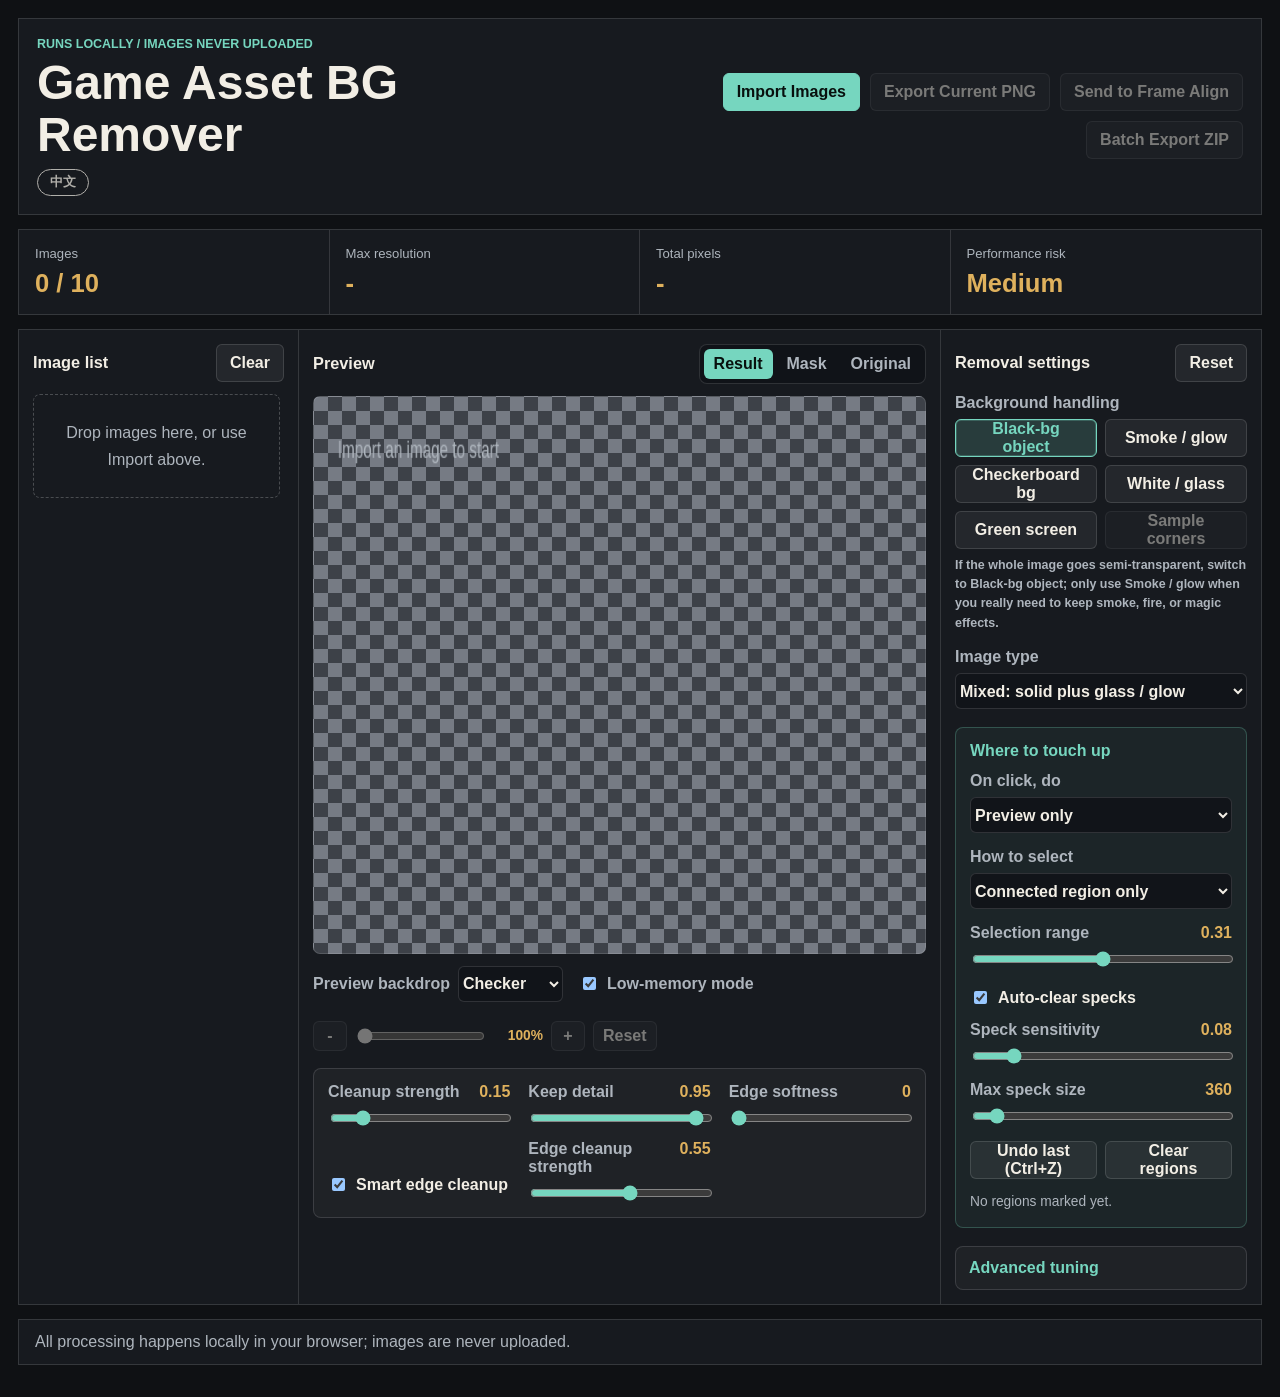
==== index.en.html @ 78a51a3d "Add smoother preview zoom and undo shortcut" ====
<!doctype html>
<html lang="en">
<head>
  <meta charset="utf-8">
  <meta name="viewport" content="width=device-width, initial-scale=1">
  <title>Game Asset BG Remover</title>
  <meta name="description" content="A local, in-browser game-asset background remover supporting black, white, green-screen, checkerboard, and color-pick backgrounds, with click-to-touch-up and batch transparent-PNG export.">
  <link rel="stylesheet" href="./styles.css">
</head>
<body>
  <main class="app">
    <header class="topbar">
      <div>
        <p class="eyebrow">Runs locally / images never uploaded</p>
        <h1>Game Asset BG Remover</h1>
        <a class="lang-switch" href="./index.html">中文</a>
      </div>
      <div class="actions">
        <label class="button primary">
          Import Images
          <input id="fileInput" type="file" accept="image/png,image/jpeg,image/webp" multiple>
        </label>
        <button id="exportCurrent" type="button">Export Current PNG</button>
        <button id="sendToAlign" type="button">Send to Frame Align</button>
        <button id="exportZip" type="button">Batch Export ZIP</button>
      </div>
    </header>

    <section class="status-grid" aria-label="Batch status">
      <div>
        <span>Images</span>
        <strong id="countStat">0 / 10</strong>
      </div>
      <div>
        <span>Max resolution</span>
        <strong id="maxSizeStat">-</strong>
      </div>
      <div>
        <span>Total pixels</span>
        <strong id="pixelStat">-</strong>
      </div>
      <div>
        <span>Performance risk</span>
        <strong id="riskStat">Awaiting import</strong>
      </div>
    </section>

    <section id="riskPanel" class="notice" hidden></section>

    <section id="dropZone" class="workspace">
      <aside class="queue" aria-label="Image list">
        <div class="panel-head">
          <h2>Image list</h2>
          <button id="clearAll" type="button">Clear</button>
        </div>
        <div id="thumbList" class="thumb-list">
          <div class="empty">Drop images here, or use Import above.</div>
        </div>
      </aside>

      <section class="preview-panel" aria-label="Preview">
        <div class="panel-head">
          <h2 id="previewTitle">Preview</h2>
          <div class="segmented" role="group" aria-label="Preview mode">
            <button class="active" type="button" data-view="result">Result</button>
            <button type="button" data-view="mask">Mask</button>
            <button type="button" data-view="original">Original</button>
          </div>
        </div>
        <div id="canvasWrap" class="canvas-wrap checker">
          <canvas id="previewCanvas"></canvas>
        </div>
        <div class="preview-tools">
          <label>
            Preview backdrop
            <select id="previewBg">
              <option value="checker">Checker</option>
              <option value="game">Game dark</option>
              <option value="black">Black</option>
              <option value="white">White</option>
            </select>
          </label>
          <label class="inline-check">
            <input id="lowMemory" type="checkbox" checked>
            Low-memory mode
          </label>
          <div class="zoom-controls" aria-label="Preview zoom">
            <button id="zoomOut" type="button" aria-label="Zoom out preview">-</button>
            <input id="zoomLevel" type="range" min="1" max="8" step="0.05" value="1" aria-label="Preview zoom level">
            <strong id="zoomValue">100%</strong>
            <button id="zoomIn" type="button" aria-label="Zoom in preview">+</button>
            <button id="zoomReset" type="button">Reset</button>
          </div>
        </div>
        <div class="quick-controls" aria-label="Common adjustments">
          <div class="slider">
            <label for="interiorCleanup">Cleanup strength <strong id="interiorCleanupValue">0.45</strong></label>
            <input id="interiorCleanup" type="range" min="0" max="1" step="0.05" value="0.45">
          </div>
          <div class="slider">
            <label for="solidProtect">Keep detail <strong id="solidProtectValue">0.55</strong></label>
            <input id="solidProtect" type="range" min="0" max="1" step="0.05" value="0.55">
          </div>
          <div class="slider">
            <label for="feather">Edge softness <strong id="featherValue">0</strong></label>
            <input id="feather" type="range" min="0" max="8" step="1" value="0">
          </div>
          <label class="inline-check region-check">
            <input id="smartEdgeCleanup" type="checkbox" checked>
            Smart edge cleanup
          </label>
          <div class="slider">
            <label for="edgeCleanupStrength">Edge cleanup strength <strong id="edgeCleanupStrengthValue">0.75</strong></label>
            <input id="edgeCleanupStrength" type="range" min="0" max="1" step="0.05" value="0.75">
          </div>
        </div>
      </section>

      <aside class="controls" aria-label="Removal settings">
        <div class="panel-head">
        <h2>Removal settings</h2>
          <button id="resetSettings" type="button">Reset</button>
        </div>

        <input id="mode" type="hidden" value="black">

        <div class="field mode-field">
          <span>Background handling</span>
          <div class="preset-row mode-presets" role="group" aria-label="Background handling">
            <button type="button" data-preset="blackFx">Black-bg object</button>
            <button type="button" data-preset="smoke">Smoke / glow</button>
            <button type="button" data-preset="checker">Checkerboard bg</button>
            <button type="button" data-preset="glass">White / glass</button>
            <button type="button" data-preset="green">Green screen</button>
            <button id="sampleCorner" type="button">Sample corners</button>
          </div>
          <small class="field-note">If the whole image goes semi-transparent, switch to Black-bg object; only use Smoke / glow when you really need to keep smoke, fire, or magic effects.</small>
        </div>

        <label class="field">
          Image type
          <select id="alphaMode">
            <option value="mixed">Mixed: solid plus glass / glow</option>
            <option value="effect">Mostly smoke / glow</option>
            <option value="cutout">Mostly solid objects</option>
          </select>
        </label>

        <div class="region-box">
          <h3>Where to touch up</h3>
          <label class="field">
            On click, do
            <select id="regionTool">
              <option value="none">Preview only</option>
              <option value="clear">Click to clear residue</option>
              <option value="glass">This is glass / smoke</option>
              <option value="protect">Keep this untouched</option>
            </select>
          </label>
          <label class="field">
            How to select
            <select id="selectMode">
              <option value="connected">Connected region only</option>
              <option value="similar">Similar colors across image</option>
            </select>
          </label>
          <div class="slider">
            <label for="regionTolerance">Selection range <strong id="regionToleranceValue">0.12</strong></label>
            <input id="regionTolerance" type="range" min="0.02" max="0.6" step="0.01" value="0.12">
          </div>
          <label class="inline-check region-check">
            <input id="autoDarkCleanup" type="checkbox" checked>
            Auto-clear specks
          </label>
          <div class="slider">
            <label for="darkThreshold">Speck sensitivity <strong id="darkThresholdValue">0.12</strong></label>
            <input id="darkThreshold" type="range" min="0.02" max="0.45" step="0.01" value="0.12">
          </div>
          <div class="slider">
            <label for="darkIslandMax">Max speck size <strong id="darkIslandMaxValue">600</strong></label>
            <input id="darkIslandMax" type="range" min="20" max="5000" step="20" value="600">
          </div>
          <div class="region-actions">
            <button id="undoRegion" type="button" aria-keyshortcuts="Control+Z">Undo last (Ctrl+Z)</button>
            <button id="clearRegions" type="button">Clear regions</button>
          </div>
          <p id="regionSummary" class="region-summary">No regions marked yet.</p>
        </div>

        <details class="advanced-box">
          <summary>Advanced tuning</summary>
          <div class="field color-row advanced-color">
            <label>
              Custom background color
              <input id="customColor" type="color" value="#000000">
            </label>
            <span class="field-note">Usually not needed; picking a color switches to custom-background mode.</span>
          </div>
          <div class="slider">
            <label for="exposure">Faint-glow retention <strong id="exposureValue">0.00</strong></label>
            <input id="exposure" type="range" min="-2" max="2" step="0.05" value="0">
          </div>
          <div class="slider">
            <label for="gamma">Alpha gradation <strong id="gammaValue">1.00</strong></label>
            <input id="gamma" type="range" min="0.3" max="3" step="0.05" value="1">
          </div>
          <div class="slider">
            <label for="blackPoint">Crush black bg <strong id="blackPointValue">0.02</strong></label>
            <input id="blackPoint" type="range" min="0" max="0.8" step="0.01" value="0.02">
          </div>
          <div class="slider">
            <label for="whitePoint">Highlight retention <strong id="whitePointValue">1.00</strong></label>
            <input id="whitePoint" type="range" min="0.2" max="1" step="0.01" value="1">
          </div>
          <div class="slider">
            <label for="alphaStrength">Alpha strength <strong id="alphaStrengthValue">1.00</strong></label>
            <input id="alphaStrength" type="range" min="0.2" max="2" step="0.05" value="1">
          </div>
          <div class="slider">
            <label for="tolerance">Background threshold <strong id="toleranceValue">0.22</strong></label>
            <input id="tolerance" type="range" min="0.02" max="0.8" step="0.01" value="0.22">
          </div>
          <div class="slider">
            <label for="despill">De-spill green / cyan <strong id="despillValue">0.45</strong></label>
            <input id="despill" type="range" min="0" max="1" step="0.05" value="0.45">
          </div>
        </details>

      </aside>
    </section>

    <footer class="foot">
      <span id="message">All processing happens locally in your browser; images are never uploaded.</span>
    </footer>
  </main>

  <script src="./app.en.js"></script>
</body>
</html>
---- styles.css ----
:root {
  color-scheme: dark;
  --bg: #0f1114;
  --panel: #171a1f;
  --panel-soft: #1d2229;
  --ink: #f2eee5;
  --muted: #aeb5bd;
  --line: rgba(255, 255, 255, 0.13);
  --accent: #76d6bf;
  --amber: #dfb15d;
  --danger: #ee6d6d;
  --ok: #8bd67a;
}

* {
  box-sizing: border-box;
}

body {
  margin: 0;
  min-height: 100vh;
  background: var(--bg);
  color: var(--ink);
  font-family: "Noto Sans TC", "Microsoft JhengHei", Arial, sans-serif;
  letter-spacing: 0;
}

button,
select,
input {
  font: inherit;
}

button,
.button {
  display: inline-flex;
  align-items: center;
  justify-content: center;
  min-height: 38px;
  border: 1px solid var(--line);
  border-radius: 6px;
  padding: 0 13px;
  background: rgba(255, 255, 255, 0.06);
  color: var(--ink);
  cursor: pointer;
  font-weight: 800;
}

button:hover,
.button:hover {
  border-color: rgba(118, 214, 191, 0.7);
  background: rgba(118, 214, 191, 0.12);
}

button:disabled {
  opacity: 0.45;
  cursor: not-allowed;
}

select,
input[type="color"] {
  min-height: 36px;
  border: 1px solid var(--line);
  border-radius: 6px;
  background: #111419;
  color: var(--ink);
}

input[type="range"] {
  width: 100%;
  accent-color: var(--accent);
}

input[type="file"] {
  display: none;
}

.app {
  min-height: 100vh;
  display: grid;
  grid-template-rows: auto auto auto 1fr auto;
  gap: 14px;
  padding: 18px;
}

.topbar,
.status-grid,
.workspace,
.notice,
.foot {
  border: 1px solid var(--line);
  background: var(--panel);
}

.topbar {
  display: flex;
  align-items: center;
  justify-content: space-between;
  gap: 18px;
  padding: 18px;
}

.eyebrow {
  margin: 0 0 6px;
  color: var(--accent);
  font-size: 0.78rem;
  font-weight: 900;
  text-transform: uppercase;
}

h1,
h2,
p {
  margin-top: 0;
}

h1 {
  margin-bottom: 0;
  font-size: clamp(1.7rem, 4vw, 3rem);
  line-height: 1.08;
}

h2 {
  margin-bottom: 0;
  font-size: 1.02rem;
}

.actions {
  display: flex;
  flex-wrap: wrap;
  gap: 10px;
  justify-content: flex-end;
}

.primary {
  border-color: var(--accent);
  background: var(--accent);
  color: #08100e;
}

.status-grid {
  display: grid;
  grid-template-columns: repeat(4, minmax(0, 1fr));
}

.status-grid div {
  min-height: 78px;
  padding: 16px;
  border-right: 1px solid var(--line);
}

.status-grid div:last-child {
  border-right: 0;
}

.status-grid span {
  display: block;
  margin-bottom: 8px;
  color: var(--muted);
  font-size: 0.82rem;
}

.status-grid strong {
  color: var(--amber);
  font-size: clamp(1.1rem, 2.4vw, 1.6rem);
}

.notice {
  padding: 14px 16px;
  color: #f7dfb7;
  line-height: 1.65;
}

.notice.high {
  border-color: rgba(238, 109, 109, 0.7);
  color: #ffd4d4;
}

.workspace {
  min-height: 0;
  display: grid;
  grid-template-columns: 280px minmax(360px, 1fr) 320px;
}

.queue,
.preview-panel,
.controls {
  min-height: 0;
  padding: 14px;
}

.queue,
.preview-panel {
  border-right: 1px solid var(--line);
}

.panel-head {
  display: flex;
  align-items: center;
  justify-content: space-between;
  gap: 12px;
  margin-bottom: 12px;
}

.thumb-list {
  display: grid;
  gap: 10px;
  max-height: calc(100vh - 330px);
  overflow: auto;
  padding-right: 4px;
}

.thumb {
  display: grid;
  grid-template-columns: 58px 1fr;
  gap: 10px;
  align-items: center;
  padding: 8px;
  border: 1px solid var(--line);
  border-radius: 7px;
  background: rgba(255, 255, 255, 0.035);
  cursor: pointer;
}

.thumb.active {
  border-color: var(--accent);
  background: rgba(118, 214, 191, 0.1);
}

.thumb img {
  width: 58px;
  height: 58px;
  object-fit: contain;
  border: 1px solid var(--line);
  background:
    linear-gradient(45deg, #444 25%, transparent 25%),
    linear-gradient(-45deg, #444 25%, transparent 25%),
    linear-gradient(45deg, transparent 75%, #444 75%),
    linear-gradient(-45deg, transparent 75%, #444 75%);
  background-color: #777;
  background-size: 16px 16px;
  background-position: 0 0, 0 8px, 8px -8px, -8px 0;
}

.thumb b,
.thumb span {
  display: block;
  overflow: hidden;
  text-overflow: ellipsis;
  white-space: nowrap;
}

.thumb b {
  margin-bottom: 4px;
  font-size: 0.86rem;
}

.thumb span {
  color: var(--muted);
  font-size: 0.78rem;
}

.empty {
  padding: 24px 14px;
  border: 1px dashed rgba(255, 255, 255, 0.22);
  border-radius: 7px;
  color: var(--muted);
  line-height: 1.7;
  text-align: center;
}

.segmented {
  display: inline-flex;
  gap: 4px;
  padding: 4px;
  border: 1px solid var(--line);
  border-radius: 8px;
  background: #101318;
}

.segmented button {
  min-height: 30px;
  border: 0;
  padding: 0 10px;
  background: transparent;
  color: var(--muted);
}

.segmented button.active {
  background: var(--accent);
  color: #08100e;
}

.canvas-wrap {
  height: min(62vh, 620px);
  min-height: 330px;
  display: grid;
  place-items: center;
  border: 1px solid var(--line);
  border-radius: 7px;
  overflow: hidden;
  background-color: #20242b;
}

.canvas-wrap.checker {
  background:
    linear-gradient(45deg, #3d4148 25%, transparent 25%),
    linear-gradient(-45deg, #3d4148 25%, transparent 25%),
    linear-gradient(45deg, transparent 75%, #3d4148 75%),
    linear-gradient(-45deg, transparent 75%, #3d4148 75%);
  background-color: #767b84;
  background-size: 28px 28px;
  background-position: 0 0, 0 14px, 14px -14px, -14px 0;
}

.canvas-wrap.black {
  background: #000;
}

.canvas-wrap.white {
  background: #f7f4ee;
}

.canvas-wrap.game {
  background:
    linear-gradient(0deg, rgba(118, 214, 191, 0.12), transparent 48%),
    #101522;
}

canvas {
  width: 100%;
  height: 100%;
  image-rendering: auto;
}

.canvas-wrap.zoomed canvas {
  cursor: crosshair;
}

.canvas-wrap.panning canvas {
  cursor: move;
}

.preview-tools {
  display: flex;
  flex-wrap: wrap;
  align-items: center;
  gap: 16px;
  margin-top: 12px;
  color: var(--muted);
}

.preview-tools label,
.inline-check {
  display: inline-flex;
  align-items: center;
  gap: 8px;
  font-weight: 800;
}

.zoom-controls {
  display: inline-flex;
  align-items: center;
  gap: 8px;
  min-height: 36px;
}

.zoom-controls button {
  min-width: 34px;
  min-height: 30px;
  padding: 0 9px;
}

.zoom-controls input {
  width: 128px;
}

.zoom-controls strong {
  min-width: 48px;
  color: var(--amber);
  font-size: 0.86rem;
  text-align: right;
}

.quick-controls {
  display: grid;
  grid-template-columns: repeat(3, minmax(160px, 1fr));
  gap: 12px 18px;
  margin-top: 14px;
  padding: 14px;
  border: 1px solid var(--line);
  border-radius: 8px;
  background: rgba(255, 255, 255, 0.035);
}

.quick-presets {
  grid-column: 1 / -1;
  margin: 0;
}

.quick-controls .slider {
  margin-bottom: 0;
}

.quick-controls .region-check {
  align-self: end;
  min-height: 36px;
  margin: 0;
}

.field,
.slider {
  display: grid;
  gap: 7px;
  margin-bottom: 15px;
  color: var(--muted);
  font-weight: 800;
}

.color-row {
  grid-template-columns: 1fr auto;
  align-items: end;
}

.color-row label {
  display: grid;
  gap: 7px;
}

.slider label {
  display: flex;
  justify-content: space-between;
  gap: 10px;
}

.slider strong {
  color: var(--amber);
}

.preset-row {
  display: grid;
  grid-template-columns: repeat(2, minmax(0, 1fr));
  gap: 8px;
  margin-top: 18px;
}

.mode-presets {
  margin-top: 0;
}

.preset-row button.active,
#sampleCorner.active {
  border-color: var(--accent);
  background: rgba(118, 214, 191, 0.18);
  color: var(--accent);
  box-shadow: inset 0 0 0 1px rgba(118, 214, 191, 0.25);
}

.field-note {
  color: var(--muted);
  font-size: 0.78rem;
  font-weight: 700;
  line-height: 1.55;
}

.advanced-color {
  grid-template-columns: 1fr;
  margin: 4px 13px 14px;
  padding-bottom: 14px;
  border-bottom: 1px solid var(--line);
}

.advanced-box .advanced-color + .slider {
  padding-top: 4px;
}

.region-box {
  margin: 18px 0;
  padding: 14px;
  border: 1px solid rgba(118, 214, 191, 0.26);
  border-radius: 8px;
  background: rgba(118, 214, 191, 0.06);
}

.region-box h3 {
  margin: 0 0 12px;
  color: var(--accent);
  font-size: 1rem;
}

.region-actions {
  display: grid;
  grid-template-columns: repeat(2, minmax(0, 1fr));
  gap: 8px;
  margin-top: 10px;
}

.region-check {
  margin: 4px 0 14px;
  color: var(--ink);
}

.region-summary {
  margin: 12px 0 0;
  color: var(--muted);
  font-size: 0.86rem;
  line-height: 1.6;
}

.advanced-box {
  margin-top: 16px;
  border: 1px solid var(--line);
  border-radius: 8px;
  background: rgba(255, 255, 255, 0.035);
}

.advanced-box summary {
  min-height: 42px;
  display: flex;
  align-items: center;
  padding: 0 13px;
  color: var(--accent);
  cursor: pointer;
  font-weight: 900;
}

.advanced-box .slider {
  margin: 0;
  padding: 0 13px 14px;
}

.advanced-box .slider:first-of-type {
  padding-top: 4px;
}

.foot {
  min-height: 46px;
  display: flex;
  align-items: center;
  padding: 0 16px;
  color: var(--muted);
}

.drop-active {
  outline: 2px solid var(--accent);
  outline-offset: -6px;
}

@media (max-width: 1120px) {
  .workspace {
    grid-template-columns: 240px minmax(320px, 1fr);
  }

  .controls {
    grid-column: 1 / -1;
    border-top: 1px solid var(--line);
  }
}

@media (max-width: 760px) {
  .app {
    padding: 10px;
  }

  .topbar {
    align-items: stretch;
    flex-direction: column;
  }

  .actions {
    justify-content: stretch;
  }

  .actions button,
  .actions .button {
    flex: 1 1 140px;
  }

  .status-grid,
  .workspace {
    grid-template-columns: 1fr;
  }

  .status-grid div,
  .queue,
  .preview-panel {
    border-right: 0;
    border-bottom: 1px solid var(--line);
  }

  .canvas-wrap {
    min-height: 280px;
    height: 48vh;
  }

  .quick-controls {
    grid-template-columns: 1fr;
  }

  .zoom-controls {
    width: 100%;
  }

  .zoom-controls input {
    flex: 1;
    min-width: 96px;
  }
}


.lang-switch {
  display: inline-block;
  margin-top: 8px;
  padding: 4px 12px;
  border: 1px solid currentColor;
  border-radius: 999px;
  color: inherit;
  font-size: 0.8rem;
  font-weight: 700;
  text-decoration: none;
  opacity: 0.7;
  transition: opacity 0.2s ease;
}
.lang-switch:hover {
  opacity: 1;
}
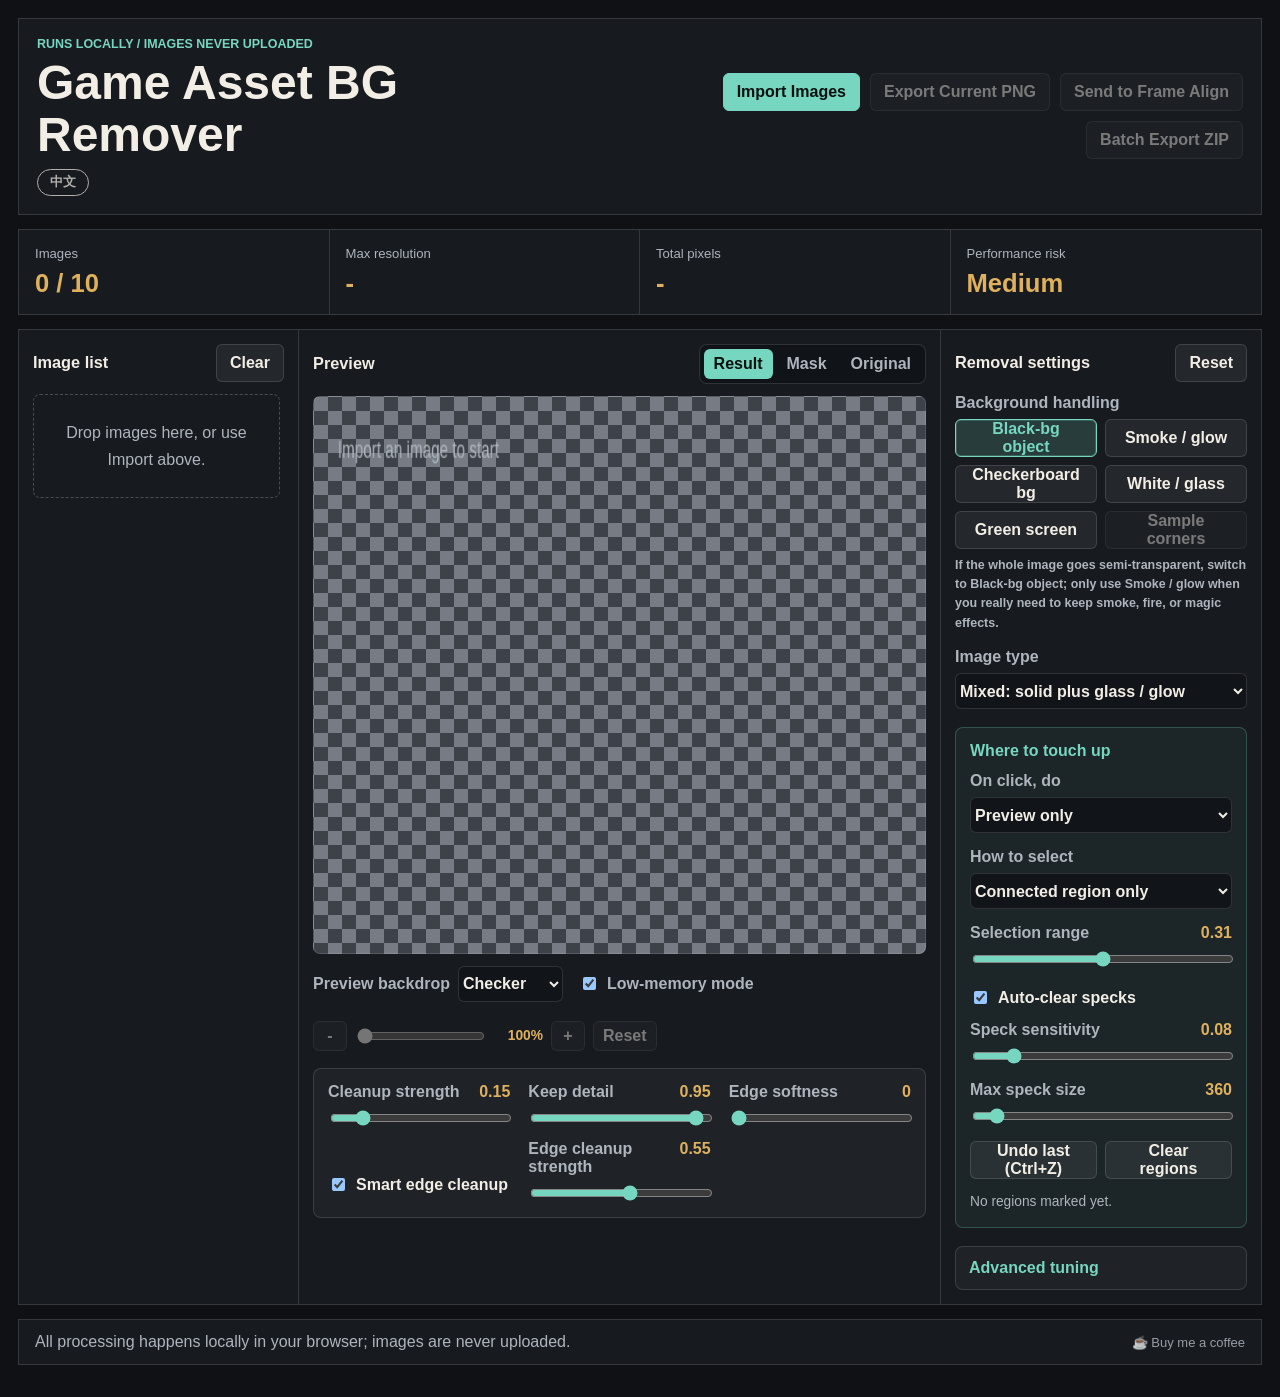
==== commit 2126f882: "Add Ko-fi support links (FUNDING.yml + footer + README) Co-Authored-By: Claude Opus 4.8 <noreply@ant" ====
--- a/index.en.html
+++ b/index.en.html
@@ -231,6 +231,7 @@
 
     <footer class="foot">
       <span id="message">All processing happens locally in your browser; images are never uploaded.</span>
+      <a class="support-link" href="https://ko-fi.com/kuanming" target="_blank" rel="noopener">☕ Buy me a coffee</a>
     </footer>
   </main>
 
--- a/styles.css
+++ b/styles.css
@@ -537,8 +537,25 @@
   min-height: 46px;
   display: flex;
   align-items: center;
+  justify-content: space-between;
+  gap: 12px;
   padding: 0 16px;
   color: var(--muted);
+}
+
+.support-link {
+  flex: none;
+  color: var(--muted);
+  text-decoration: none;
+  font-size: 13px;
+  white-space: nowrap;
+  opacity: 0.85;
+  transition: opacity 0.15s ease, color 0.15s ease;
+}
+
+.support-link:hover {
+  opacity: 1;
+  color: var(--accent);
 }
 
 .drop-active {
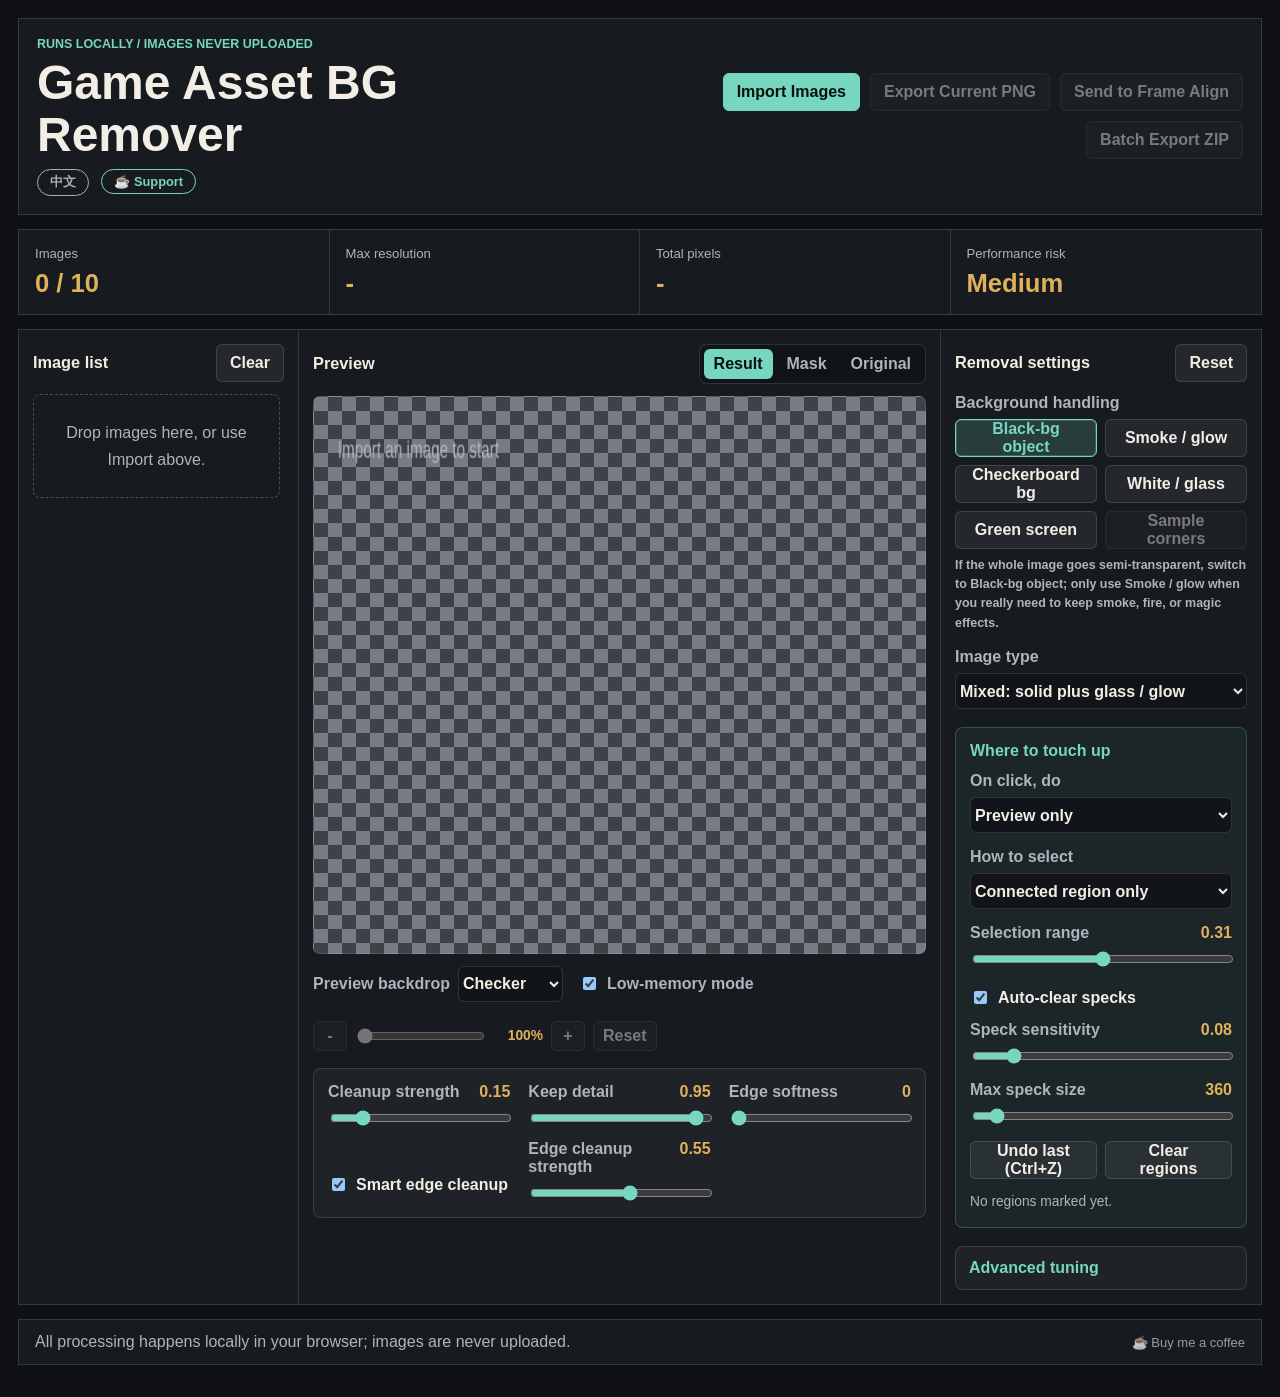
==== commit 20aa982e: "Add changelog and header support button Co-Authored-By: Claude Opus 4.8 <noreply@anthropic.com>" ====
--- a/index.en.html
+++ b/index.en.html
@@ -14,6 +14,7 @@
         <p class="eyebrow">Runs locally / images never uploaded</p>
         <h1>Game Asset BG Remover</h1>
         <a class="lang-switch" href="./index.html">中文</a>
+        <a class="support-btn" href="https://ko-fi.com/kuanming" target="_blank" rel="noopener">☕ Support</a>
       </div>
       <div class="actions">
         <label class="button primary">
--- a/styles.css
+++ b/styles.css
@@ -641,3 +641,21 @@
 .lang-switch:hover {
   opacity: 1;
 }
+
+.support-btn {
+  display: inline-block;
+  margin-top: 8px;
+  margin-left: 8px;
+  padding: 4px 12px;
+  border: 1px solid var(--accent);
+  border-radius: 999px;
+  color: var(--accent);
+  font-size: 0.8rem;
+  font-weight: 700;
+  text-decoration: none;
+  transition: background 0.2s ease, color 0.2s ease;
+}
+.support-btn:hover {
+  background: var(--accent);
+  color: var(--bg);
+}
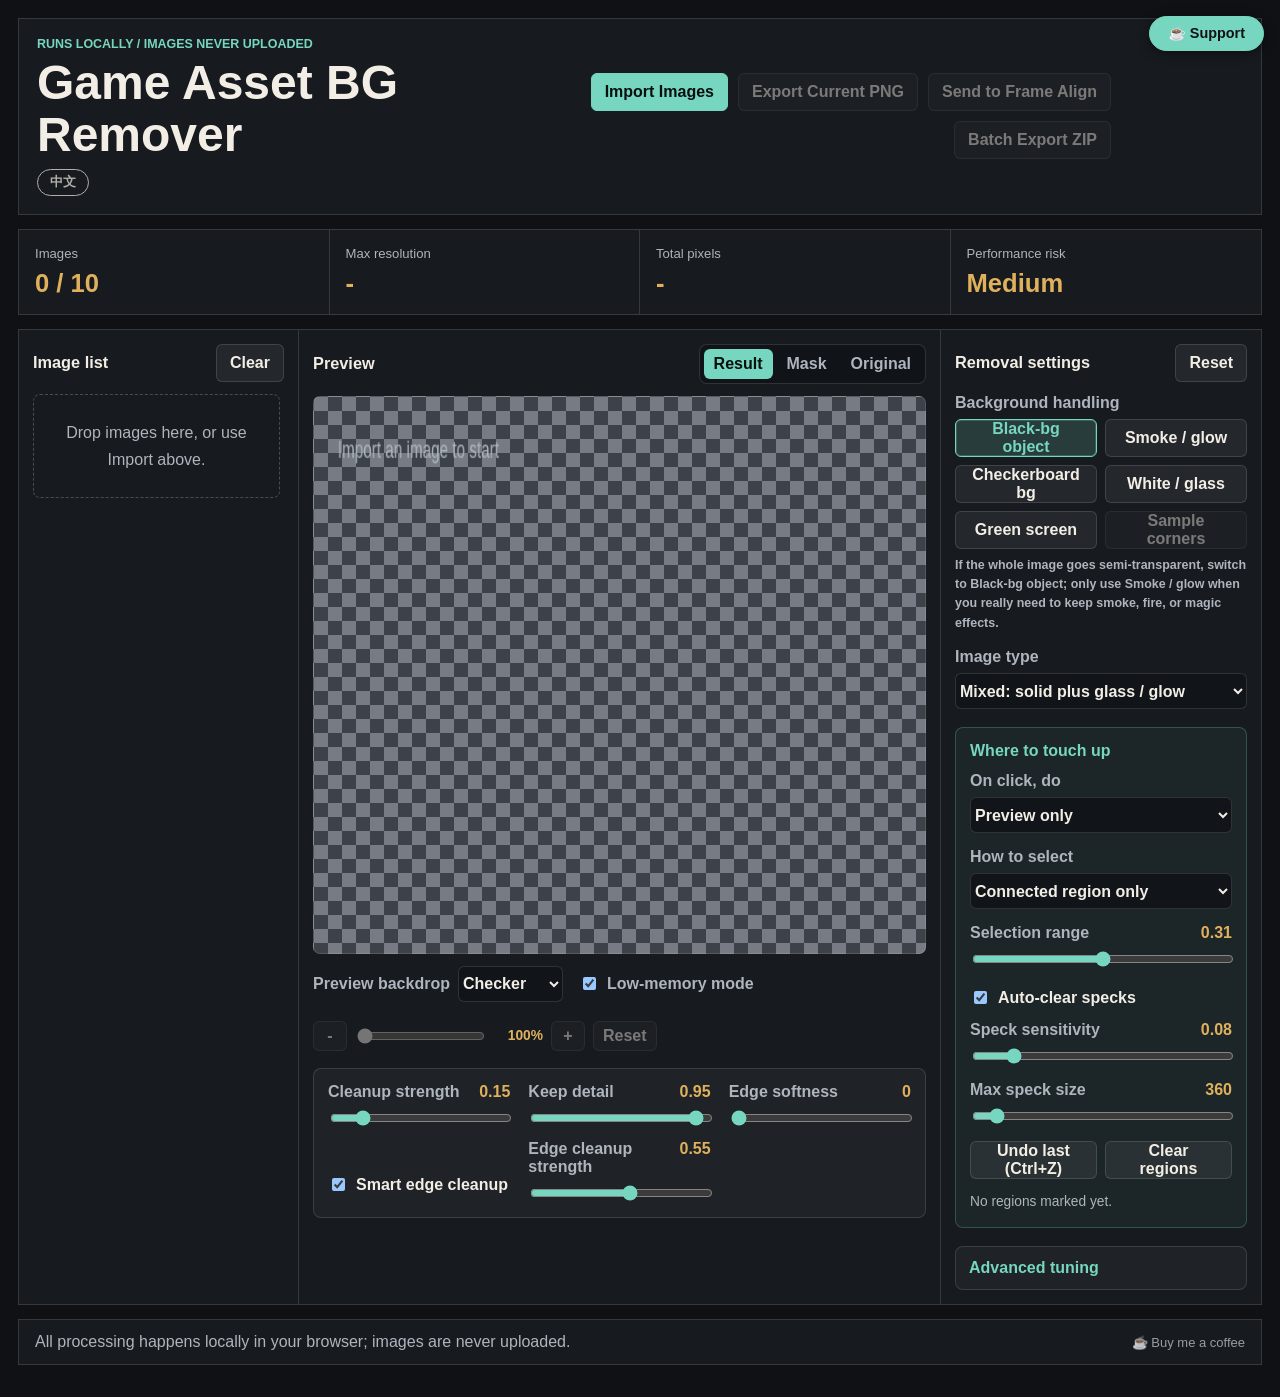
==== commit e1d7beff: "Pin support button to top-right corner Co-Authored-By: Claude Opus 4.8 <noreply@anthropic.com>" ====
--- a/index.en.html
+++ b/index.en.html
@@ -8,13 +8,13 @@
   <link rel="stylesheet" href="./styles.css">
 </head>
 <body>
+  <a class="support-btn" href="https://ko-fi.com/kuanming" target="_blank" rel="noopener">☕ Support</a>
   <main class="app">
     <header class="topbar">
       <div>
         <p class="eyebrow">Runs locally / images never uploaded</p>
         <h1>Game Asset BG Remover</h1>
         <a class="lang-switch" href="./index.html">中文</a>
-        <a class="support-btn" href="https://ko-fi.com/kuanming" target="_blank" rel="noopener">☕ Support</a>
       </div>
       <div class="actions">
         <label class="button primary">
--- a/styles.css
+++ b/styles.css
@@ -98,6 +98,7 @@
   justify-content: space-between;
   gap: 18px;
   padding: 18px;
+  padding-right: 150px;
 }
 
 .eyebrow {
@@ -582,6 +583,8 @@
   .topbar {
     align-items: stretch;
     flex-direction: column;
+    padding-right: 18px;
+    padding-top: 56px;
   }
 
   .actions {
@@ -643,19 +646,22 @@
 }
 
 .support-btn {
-  display: inline-block;
-  margin-top: 8px;
-  margin-left: 8px;
-  padding: 4px 12px;
+  position: fixed;
+  top: 16px;
+  right: 16px;
+  z-index: 100;
+  padding: 8px 18px;
   border: 1px solid var(--accent);
   border-radius: 999px;
-  color: var(--accent);
-  font-size: 0.8rem;
-  font-weight: 700;
-  text-decoration: none;
-  transition: background 0.2s ease, color 0.2s ease;
-}
-.support-btn:hover {
   background: var(--accent);
   color: var(--bg);
-}
+  font-size: 0.9rem;
+  font-weight: 800;
+  text-decoration: none;
+  box-shadow: 0 2px 12px rgba(0, 0, 0, 0.45);
+  transition: filter 0.2s ease, transform 0.1s ease;
+}
+.support-btn:hover {
+  filter: brightness(1.1);
+  transform: translateY(-1px);
+}
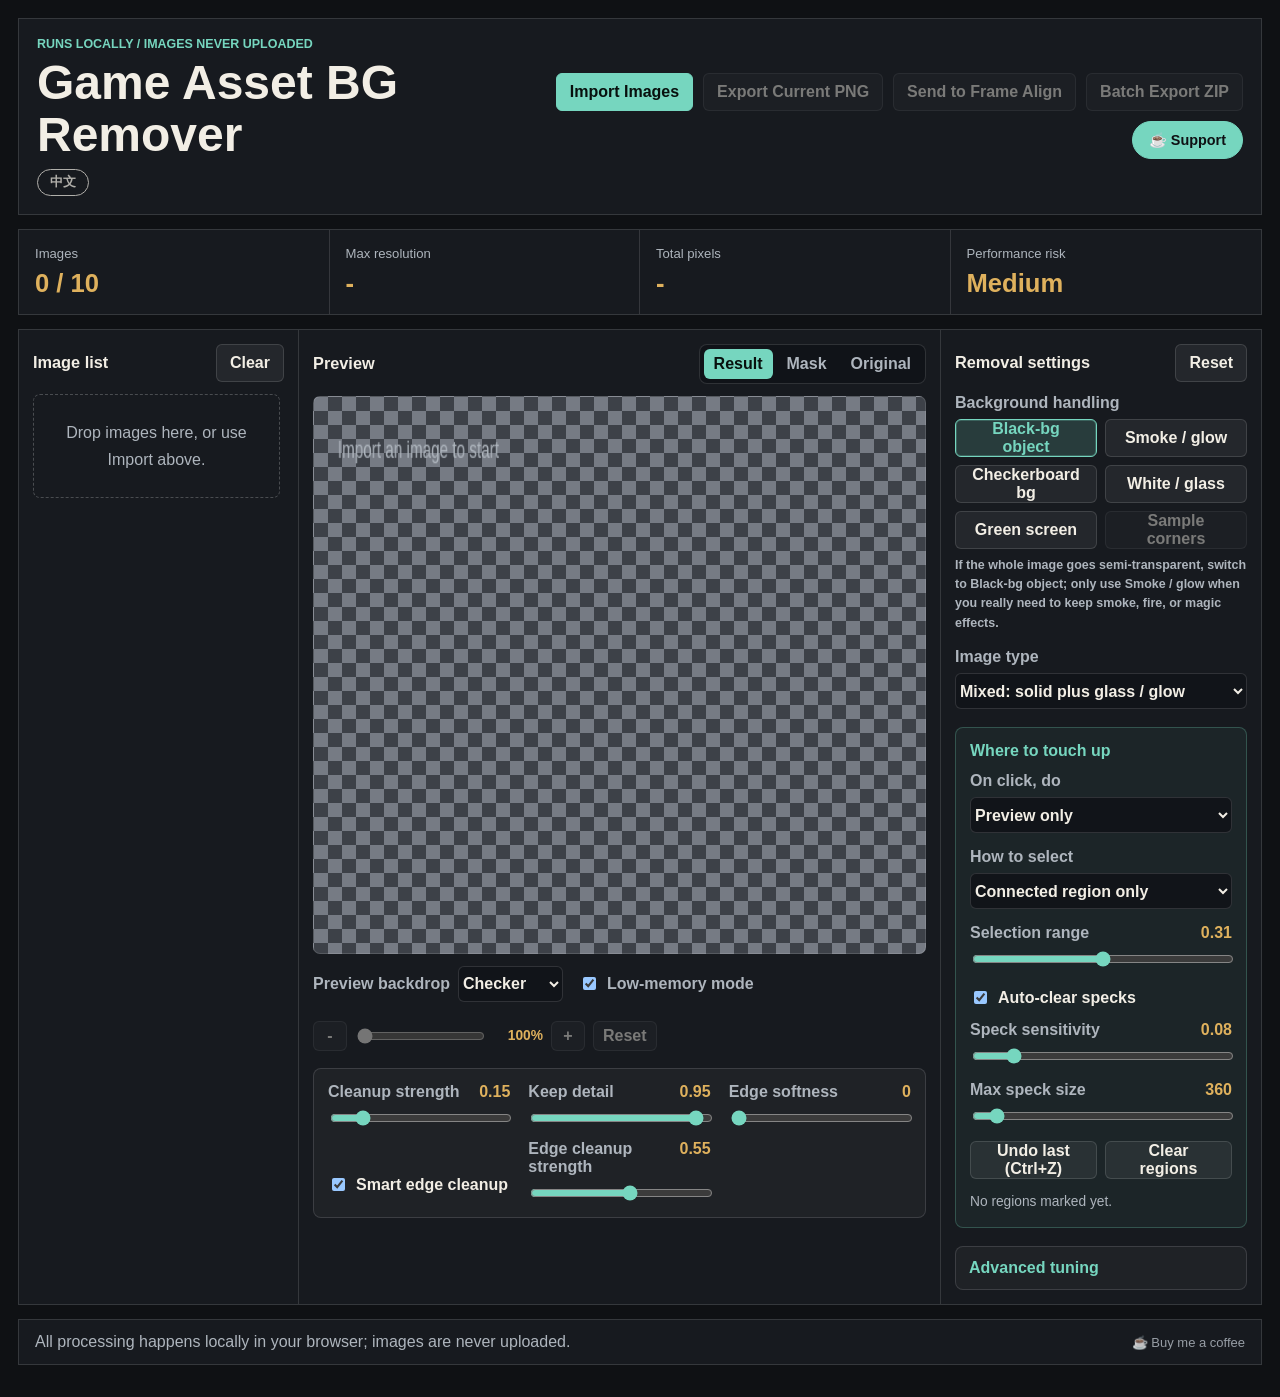
==== commit 0c44e209: "Move support button inline next to action buttons Co-Authored-By: Claude Opus 4.8 <noreply@anthropic" ====
--- a/index.en.html
+++ b/index.en.html
@@ -8,7 +8,6 @@
   <link rel="stylesheet" href="./styles.css">
 </head>
 <body>
-  <a class="support-btn" href="https://ko-fi.com/kuanming" target="_blank" rel="noopener">☕ Support</a>
   <main class="app">
     <header class="topbar">
       <div>
@@ -24,6 +23,7 @@
         <button id="exportCurrent" type="button">Export Current PNG</button>
         <button id="sendToAlign" type="button">Send to Frame Align</button>
         <button id="exportZip" type="button">Batch Export ZIP</button>
+        <a class="support-btn" href="https://ko-fi.com/kuanming" target="_blank" rel="noopener">☕ Support</a>
       </div>
     </header>
 
--- a/styles.css
+++ b/styles.css
@@ -98,7 +98,6 @@
   justify-content: space-between;
   gap: 18px;
   padding: 18px;
-  padding-right: 150px;
 }
 
 .eyebrow {
@@ -583,8 +582,6 @@
   .topbar {
     align-items: stretch;
     flex-direction: column;
-    padding-right: 18px;
-    padding-top: 56px;
   }
 
   .actions {
@@ -646,11 +643,11 @@
 }
 
 .support-btn {
-  position: fixed;
-  top: 16px;
-  right: 16px;
-  z-index: 100;
-  padding: 8px 18px;
+  display: inline-flex;
+  align-items: center;
+  justify-content: center;
+  min-height: 38px;
+  padding: 0 16px;
   border: 1px solid var(--accent);
   border-radius: 999px;
   background: var(--accent);
@@ -658,7 +655,6 @@
   font-size: 0.9rem;
   font-weight: 800;
   text-decoration: none;
-  box-shadow: 0 2px 12px rgba(0, 0, 0, 0.45);
   transition: filter 0.2s ease, transform 0.1s ease;
 }
 .support-btn:hover {
